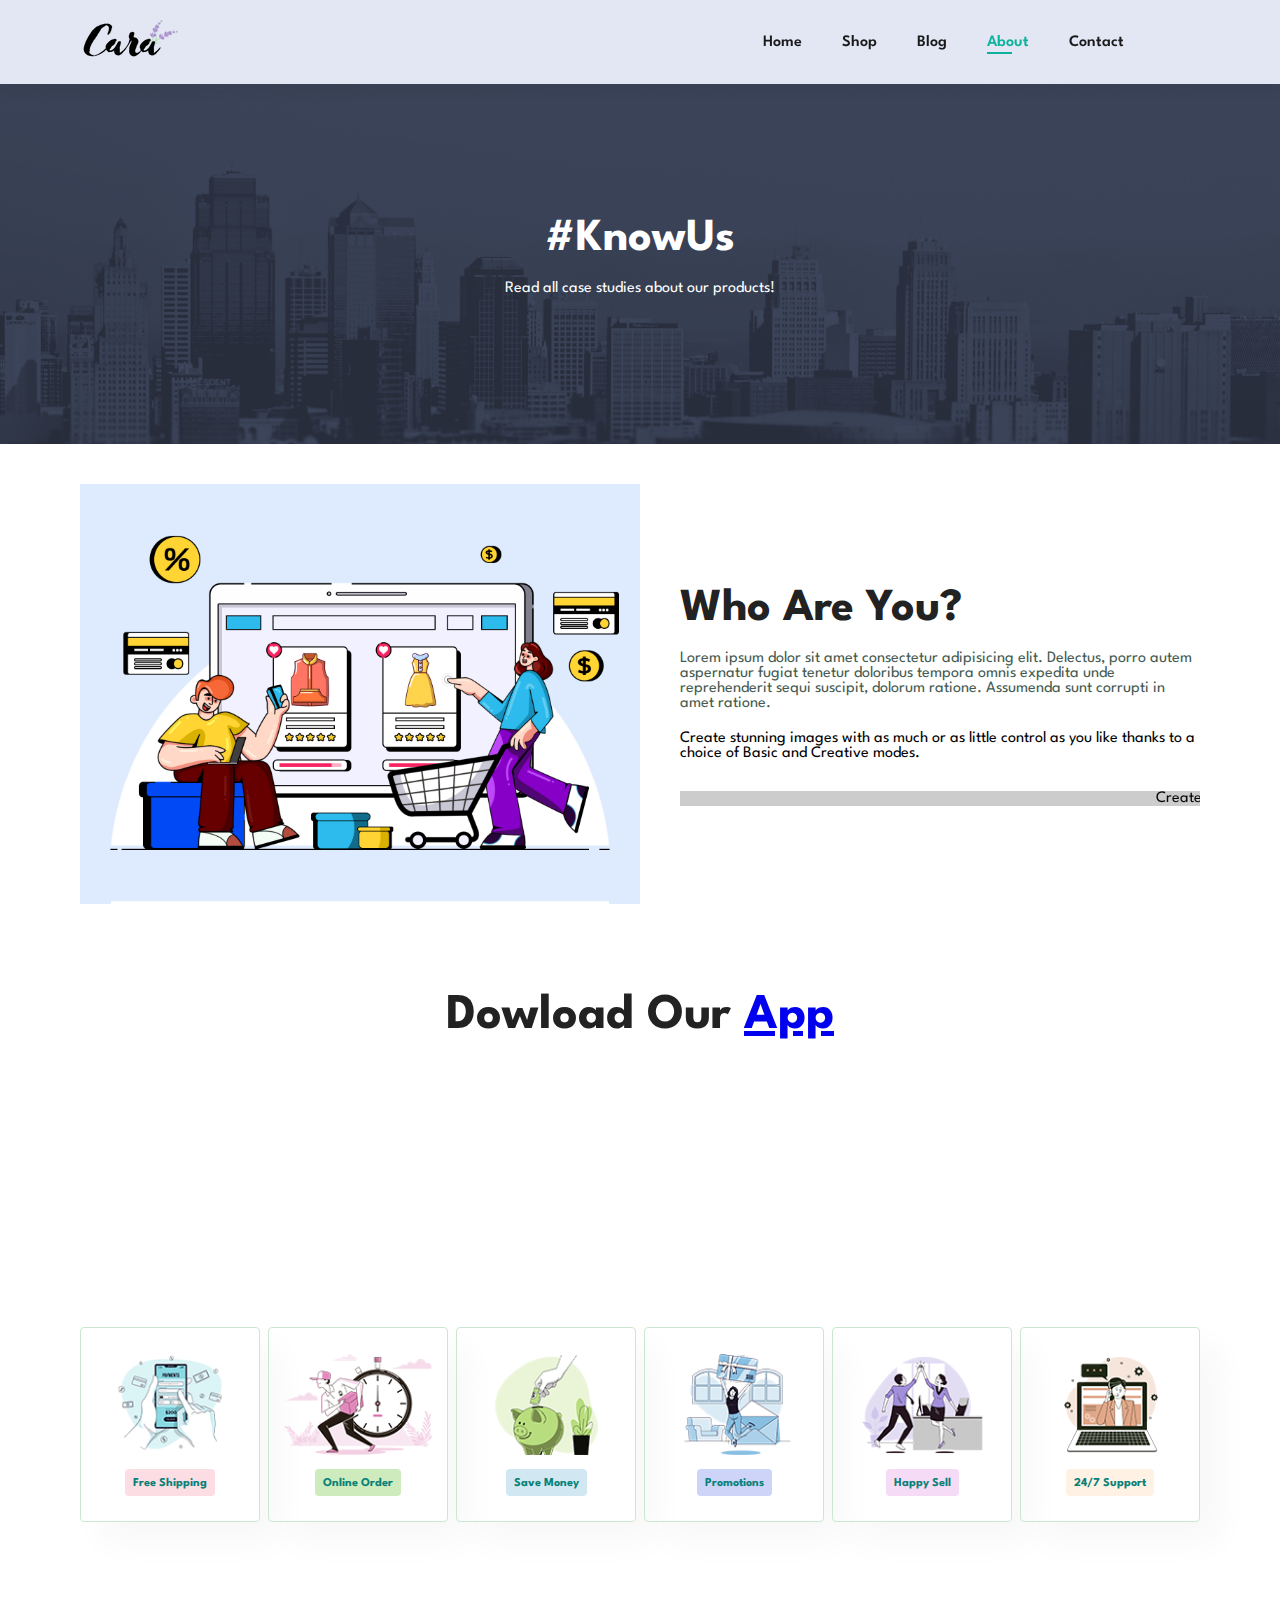
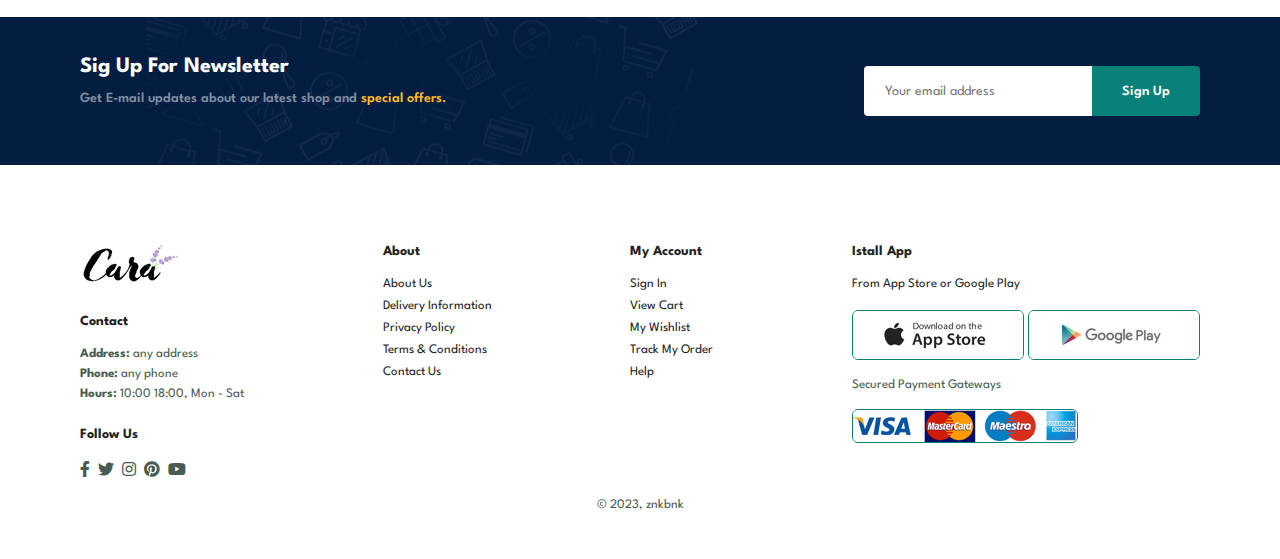
==== about.html @ 1be6513b "about html styling and responsive" ====
<!DOCTYPE html>
<html lang="en">

<head>
    <meta charset="UTF-8">
    <meta http-equiv="X-UA-Compatible" content="IE=edge">
    <meta name="viewport" content="width=device-width, initial-scale=1.0">
    <title>Ecommerce</title>
    <link rel="stylesheet" href="https://pro.fontawesome.com/releases/v5.10.0/css/all.css" />
    <link rel="stylesheet" href="styles.css">
</head>

<body>
    <section id="header">
        <a href="#"><img src="img/logo.png" class="logo" alt=""></a>
        <div>
            <ul id="navbar">
                <li><a href="index.html">Home</a></li>
                <li><a href="shop.html">Shop</a></li>
                <li><a href="blog.html">Blog</a></li>
                <li><a class="active" href="about.html">About</a></li>
                <li><a href="contact.html">Contact</a></li>
                <li id="lg-bag"><a href="cart.html"><i class="far fa-shopping-bag"></i></a></li>
                <a href="#" id="close"><i class="far fa-times"></i></a>
            </ul>
        </div>
        <div id="mobile">
            <a href="cart.html"><i class="far fa-shopping-bag"></i></a>
            <i id="bar" class="fas fa-outdent"></i>

        </div>
    </section>

    <section id="page-header" class="about-header">
        <h2>#KnowUs</h2>
        <p>Read all case studies about our products!</p>
    </section>

   <section id="about-head" class="section-p1">
    <img src="img/about/a6.jpg" alt="">
    <div class="test2">
        <h2>Who Are You?</h2>
        <p>Lorem ipsum dolor sit amet consectetur adipisicing elit. Delectus, porro autem aspernatur fugiat tenetur doloribus tempora omnis expedita unde reprehenderit sequi suscipit, dolorum ratione. Assumenda sunt corrupti in amet ratione.</p>
        <div class="test">
        <abbr>Create stunning images with as much or as little control as you like thanks to a choice of Basic and Creative modes.</abbr>
        <br><br>
        <marquee bgcolor="#ccc" loop="-1" scrollamount="5">Create stunning images with as much or as little control as you like thanks to a choice of Basic and Creative modes.</marquee>
        </div>
    </div>
   </section>

   <section id="about-app" class="section-p1">
    <h1>Dowload Our <a href="#">App</a></h1>
    <div class="video">
        <video src="img/about/1.mp4" autoplay muted loop></video>
    </div>
   </section>

    <section id="feature" class="section-p1">
        <div class="fe-box">
            <img src="img/features/f1.png" alt="">
            <h6>Free Shipping</h6>
        </div>
        <div class="fe-box">
            <img src="img/features/f2.png" alt="">
            <h6>Online Order</h6>
        </div>
        <div class="fe-box">
            <img src="img/features/f3.png" alt="">
            <h6>Save Money</h6>
        </div>
        <div class="fe-box">
            <img src="img/features/f4.png" alt="">
            <h6>Promotions</h6>
        </div>
        <div class="fe-box">
            <img src="img/features/f5.png" alt="">
            <h6>Happy Sell</h6>
        </div>
        <div class="fe-box">
            <img src="img/features/f6.png" alt="">
            <h6>24/7 Support</h6>
        </div>
    </section>

    <section id="newsletter" class="section-p1 section-m1">
        <div class="newstext">
            <h4>Sig Up For Newsletter</h4>
            <p>Get E-mail updates about our latest shop and <span>special offers.</span> </p>
        </div>
        <div class="form">
            <input type="text" placeholder="Your email address">
            <button class="normal">Sign Up</button>
        </div>
    </section>

    <footer class="section-p1">
        <div class="col">
            <img class="logo" src="img/logo.png" alt="">
            <h4>Contact</h4>
            <p><strong>Address:</strong> any address</p>
            <p><strong>Phone:</strong> any phone</p>
            <p><strong>Hours:</strong> 10:00 18:00, Mon - Sat</p>
            <div class="follow">
                <h4>Follow Us</h4>
                <div class="icon">
                    <i class="fab fa-facebook-f"></i>
                    <i class="fab fa-twitter"></i>
                    <i class="fab fa-instagram"></i>
                    <i class="fab fa-pinterest"></i>
                    <i class="fab fa-youtube"></i>
                </div>
            </div>
        </div>
        <div class="col">
            <h4>About</h4>
            <a href="#">About Us</a>
            <a href="#">Delivery Information</a>
            <a href="#">Privacy Policy</a>
            <a href="#">Terms & Conditions</a>
            <a href="#">Contact Us</a>
        </div>
        <div class="col">
            <h4>My Account</h4>
            <a href="#">Sign In</a>
            <a href="#">View Cart</a>
            <a href="#">My Wishlist</a>
            <a href="#">Track My Order</a>
            <a href="#">Help</a>
        </div>
        <div class="col install">
            <h4>Istall App</h4>
            <a href="#">From App Store or Google Play</a>
            <div class="row">
                <img src="img/pay/app.jpg" alt="">
                <img src="img/pay/play.jpg" alt="">
                <p>Secured Payment Gateways</p>
                <img src="img/pay/pay.png" alt="">
            </div>
        </div>
        <div class="copyright">
            <p>© 2023, znkbnk</p>
        </div>
    </footer>

    <script src="script.js"></script>
</body>

</html>

<div class="hello"></div>
---- styles.css ----
@import url("https://fonts.googleapis.com/css2?family=Spartan:wght@100;200;300;400;500;600;700;800;900&display=swap");
* {
  margin: 0;
  padding: 0;
  box-sizing: border-box;
  font-family: "Spartan", sans-serif;
}

html {
  scroll-behavior: smooth;
}

/* Global Styles */

h1 {
  font-size: 50px;
  line-height: 64px;
  color: #222;
}

h2 {
  font-size: 46px;
  line-height: 54px;
  color: #222;
}

h4 {
  font-size: 20px;
  color: #222;
}

h6 {
  font-weight: 700;
  font-size: 12px;
}

p {
  font-size: 16px;
  color: #465b52;
  margin: 15px 0 20px 0;
}

.section-p1 {
  padding: 40px 80px;
}

.section-m1 {
  margin: 40px 0;
}

button.normal {
  font-size: 14px;
  font-weight: 600;
  padding: 15px 30px;
  color: #000;
  background-color: #fff;
  border-radius: 4px;
  cursor: pointer;
  border: none;
  outline: none;
  transition: 0.2s;
}

button.white {
  font-size: 13px;
  font-weight: 600;
  padding: 11px 18px;
  color: #fff;
  background-color: transparent;
  cursor: pointer;
  border: 1px solid #fff;
  outline: none;
  transition: 0.2s;
}

body {
  width: 100%;
}

/* Header */
#header {
  display: flex;
  align-items: center;
  justify-content: space-between;
  padding: 20px 80px;
  background-color: #e3e6f3;
  box-shadow: 0 5px 15px rgba(0, 0, 0, 0.06);
  z-index: 999;
  position: sticky;
  top: 0;
  left: 0;
}

#navbar {
  display: flex;
  align-items: center;
  justify-content: center;
}

#navbar li {
  list-style: none;
  padding: 0 20px;
  position: relative;
}

#navbar li a {
  text-decoration: none;
  font-size: 16px;
  font-weight: 600;
  color: #1a1a1a;
  transition: 0.3s ease;
}

#navbar li a:hover,
#navbar li a.active {
  color: #0cb39c;
}
#navbar li a.active::after,
#navbar li a:hover::after {
  content: "";
  width: 30%;
  height: 2px;
  background: #0cb39c;
  position: absolute;
  bottom: -4px;
  left: 20px;
}

#mobile {
  display: none;
  align-items: center;
}
#close {
  display: none;
}

/* Home */

#hero {
  background-image: url("img/hero4.png");
  height: 90vh;
  width: 100%;
  background-position: top 25% right 0;
  background-size: cover;
  padding: 0 80px;
  display: flex;
  align-items: flex-start;
  justify-content: center;
  flex-direction: column;
}

#hero h4 {
  padding-bottom: 15px;
}

#hero h1 {
  color: #0cb39c;
}

#hero button {
  background-image: url("img/button.png");
  background-color: transparent;
  color: #0cb39c;
  border: 0;
  padding: 15px 80px 15px 70px;
  background-repeat: no-repeat;
  cursor: pointer;
  font-weight: 700;
  font-size: 15px;
}

#feature {
  display: flex;
  align-items: center;
  justify-content: space-between;
  flex-wrap: wrap;
}

#feature .fe-box {
  width: 180px;
  text-align: center;
  padding: 25px 15px;
  box-shadow: 20px 20px 34px rgba(0, 0, 0, 0.03);
  border: 1px solid #cce7d0;
  border-radius: 4px;
  margin: 15px 0;
}
#feature .fe-box:hover {
  box-shadow: 10px 10px 54px rgba(70, 62, 221, 0.1);
}
#feature .fe-box h6 {
  display: inline-block;
  padding: 9px 8px 6px 8px;
  line-height: 1;
  border-radius: 4px;
  color: #088178;
  background-color: #fddde4;
}

#feature .fe-box:nth-child(2) h6 {
  background-color: #cdebbc;
}
#feature .fe-box:nth-child(3) h6 {
  background-color: #d1e8f2;
}
#feature .fe-box:nth-child(4) h6 {
  background-color: #cdd4f8;
}
#feature .fe-box:nth-child(5) h6 {
  background-color: #f6dbf6;
}
#feature .fe-box:nth-child(6) h6 {
  background-color: #fff2e5;
}
#feature .fe-box img {
  width: 100%;
  margin-bottom: 10px;
}

#product1 {
  text-align: center;
}
#product1 .pro-container {
  display: flex;
  justify-content: space-between;
  padding-top: 20px;
  flex-wrap: wrap;
}

#product1 .pro {
  width: 23%;
  min-width: 250px;
  padding: 10px 12px;
  border: 1px solid #cce7d0;
  border-radius: 25px;
  cursor: pointer;
  box-shadow: 20px 20px 30px rgba(0, 0, 0, 0.02);
  margin: 15px 0;
  transition: 0.2s ease;
  position: relative;
}
#product1 .pro:hover {
  box-shadow: 20px 20px 30px rgba(0, 0, 0, 0.06);
}

#product1 .pro img {
  width: 100%;
  border-radius: 20px;
}

#product1 .pro .des {
  text-align: start;
  padding: 10px 0;
}

#product1 .pro .des span {
  color: #606063;
  font-size: 12px;
}
#product1 .pro .des h5 {
  padding-top: 7px;
  color: #1a1a1a;
  font-size: 14px;
}
#product1 .pro .des i {
  font-size: 12px;
  color: rgb(243, 181, 25);
}
#product1 .pro .des h4 {
  padding-top: 7px;
  font-size: 15px;
  font-weight: 700;
  color: #088178;
}

#product1 .pro .cart {
  width: 40px;
  height: 40px;
  line-height: 40px;
  border-radius: 50px;
  background-color: #e8f6ea;
  font-weight: 500;
  color: #088178;
  border: 1px solid #cce7d0;
  position: absolute;
  bottom: 20px;
  right: 10px;
}

#banner {
  display: flex;
  flex-direction: column;
  justify-content: center;
  align-items: center;
  text-align: center;
  background-image: url("img/banner/b2.jpg");
  width: 100%;
  height: 40vh;
  background-size: cover;
  background-position: center;
}
#banner h4 {
  color: #fff;
  font-size: 16px;
}
#banner h2 {
  color: #fff;
  font-size: 30px;
  padding: 10px 0;
}
#banner h2 span {
  color: #ef3636;
}

#banner button:hover {
  background-color: #088178;
  color: #fff;
}

#sm-banner {
  display: flex;
  justify-content: space-between;
  flex-wrap: wrap;
}

#sm-banner .banner-box {
  display: flex;
  flex-direction: column;
  justify-content: center;
  align-items: flex-start;
  background-image: url("img/banner/b17.jpg");
  min-width: 49%; /* 580px not 50% */
  height: 50vh;
  background-size: cover;
  background-position: center;
  padding: 30px;
  margin-bottom: 20px;
}

#sm-banner .banner-box2 {
  background-image: url("img/banner/b10.jpg");
}

#sm-banner h4 {
  color: #fff;
  font-size: 20px;
  font-weight: 300;
}

#sm-banner h2 {
  color: #fff;
  font-size: 28px;
  font-weight: 800;
}

#sm-banner span {
  color: #fff;
  font-size: 14px;
  font-weight: 500;
  padding-bottom: 15px;
}

#sm-banner .banner-box:hover button {
  background: #088178;
  border: 1px solid #088178;
}
#banner3 {
  display: flex;
  justify-content: space-between;
  flex-wrap: wrap;
  padding: 0 80px;
}

#banner3 .banner-box {
  display: flex;
  flex-direction: column;
  justify-content: center;
  align-items: flex-start;
  background-image: url("img/banner/b7.jpg");
  min-width: 30%;
  height: 30vh;
  background-size: cover;
  background-position: center;
  padding: 20px;
  margin-bottom: 20px;
}
#banner3 .banner-box2 {
  background-image: url("img/banner/b4.jpg");
}
#banner3 .banner-box3 {
  background-image: url("img/banner/b18.jpg");
}

#banner3 h2 {
  color: #fff;
  font-weight: 900;
  font-size: 22px;
}
#banner3 h3 {
  color: #ec544e;
  font-weight: 800;
  font-size: 15px;
}

#newsletter {
  display: flex;
  justify-content: space-between;
  flex-wrap: wrap;
  align-items: center;
  background-image: url("img/banner/b14.png");
  background-repeat: no-repeat;
  background-position: 20% 30%;
  background-color: #041e42;
}
#newsletter h4 {
  font-size: 22px;
  font-weight: 700;
  color: #fff;
}
#newsletter p {
  font-size: 14px;
  font-weight: 600;
  color: #818ea0;
}
#newsletter p span {
  color: #ffbd27;
}

#newsletter .form {
  display: flex;
  width: 30%;
}

#newsletter input {
  height: 3.125rem;
  padding: 0 1.25rem;
  font-size: 14px;
  width: 100%;
  border: 1px solid transparent;
  border-radius: 4px;
  outline: none;
  border-top-right-radius: 0;
  border-bottom-right-radius: 0;
}

#newsletter button {
  background-color: #088178;
  color: #fff;
  white-space: nowrap;
  border-top-left-radius: 0;
  border-bottom-left-radius: 0;
}

footer {
  display: flex;
  flex-wrap: wrap;
  justify-content: space-between;
}

footer .col {
  flex-direction: column;
  display: flex;
  align-items: flex-start;
  margin-bottom: 20px;
}

footer .logo {
  margin-bottom: 30px;
}

footer h4 {
  font-size: 14px;
  padding-bottom: 20px;
}
footer p {
  font-size: 13px;
  margin: 0 0 8px 0;
}
footer a {
  font-size: 13px;
  text-decoration: none;
  color: #222;
  margin-bottom: 10px;
}
footer .follow {
  margin-top: 20px;
}

footer .follow i {
  color: #465b52;
  padding-right: 4px;
  cursor: pointer;
}

footer .install .row img {
  border: 1px solid #088178;
  border-radius: 6px;
}

footer .install img {
  margin: 10px 0 15px 0;
}

footer .follow i:hover,
footer a:hover {
  color: #088178;
}

footer .copyright {
  width: 100%;
  text-align: center;
}
/* Shop */
#page-header {
  background-image: url("img/banner/b1.jpg");
  width: 100%;
  height: 40vh;
  background-size: cover;
  display: flex;
  justify-content: center;
  text-align: center;
  flex-direction: column;
  padding: 14px;
}
#page-header h2,
#page-header p {
  color: #fff;
}
#pagination {
  text-align: center;
}
#pagination a {
  text-decoration: none;
  background-color: #088178;
  padding: 15px 20px;
  border-radius: 4px;
  color: #fff;
  font-weight: 600;
}
#pagination a i {
  font-size: 16px;
  font-weight: 600;
}

/* Single Product */
#prodetails {
  display: flex;
  margin-top: 20px;
}

#prodetails .single-pro-image {
  width: 40%;
  margin-right: 50px;
}

.small-img-group {
  display: flex;
  justify-content: space-between;
}

.small-img-col {
  flex-basis: 24%;
  cursor: pointer;
}

#prodetails .single-pro-details {
  width: 50%;
  padding-top: 30px;
}

#prodetails .single-pro-details h4 {
  padding: 40px 0 20px 0;
}
#prodetails .single-pro-details h2 {
  font-size: 25px;
}
#prodetails .single-pro-details select {
  display: block;
  padding: 5px 10px;
  margin: 10px 0;
}
.radio-outline {
  outline: none;
}
#prodetails .single-pro-details input {
  width: 50px;
  height: 47px;
  padding-left: 10px;
  font-size: 16px;
  margin: 10px 0;
}
#prodetails .single-pro-details input:focus {
  outline: none;
}

#prodetails .single-pro-details button {
  background: #088178;
  color: #fff;
}
#prodetails .single-pro-details span {
  line-height: 25px;
}

/* Blog */

#page-header.blog-header {
  background-image: url("img/banner/b19.jpg");
}
#blog {
  padding: 150px 150px 0 150px;
}
#blog .blog-box {
  display: flex;
  align-items: center;
  width: 100%;
  position: relative;
  padding-bottom: 90px;
}
#blog .blog-img {
  width: 50%;
  margin-right: 40px;
}

#blog img {
  object-fit: cover;
  width: 100%;
  height: 300px;
}

#blog .blog-details {
  width: 50%;
}
#blog .blog-details a {
  text-decoration: none;
  font-size: 11px;
  color: #000;
  font-weight: 700;
  position: relative;
  transition: 0.3s;
}

#blog .blog-details a::after {
  content: "";
  width: 50px;
  height: 1px;
  background-color: #000;
  position: absolute;
  top: 4px;
  right: -60px;
}
#blog .blog-details a:hover::after {
  background-color: #088178;
  transition: 0.3s;
}

#blog .blog-details a:hover {
  color: #088178;
}

#blog .blog-box h1 {
  position: absolute;
  top: -45px;
  left: 0;
  font-size: 70px;
  font-weight: 700;
  color: #c9cbce;
  z-index: -9;
}

/* About */

#page-header.about-header {
  background-image: url("img/about/banner.png");
}

#about-head {
  display: flex;
  align-items: center;
}

#about-head img {
  width: 50%;
  height: auto;
}

#about-head div {
  padding-left: 40px;
}

#about-app {
  text-align: center;
}
/* /////////////////////////////////////////////////////////// */
#about-head div abbr {
  display: block;
  margin-left: -40px;
}
#about-head div marquee {
  display: block;
  margin-left: -40px;
}
/* /////////////////////////////////////////////////////////// */
#about-app .video {
  width: 70%;
  height: 100%;
  margin: 30px auto 0 auto;
}

#about-app .video video {
  width: 100%;
  height: 100%;
  border-radius: 30px;
}

/* Start Media Query */
/* ipad */
@media (max-width: 799px) {
  .section-p1 {
    padding: 40 px 40px;
  }

  #navbar {
    display: flex;
    flex-direction: column;
    align-items: flex-start;
    justify-content: flex-start;
    position: fixed;
    top: 0;
    right: -300px;
    height: 100vh;
    width: 300px;
    background-color: #e3e6f3;
    box-shadow: 0 40px 60px rgba(0, 0, 0, 0.01);
    padding: 80px 0 0 10px;
    transition: 0.3s;
  }

  #navbar.active {
    right: 0px;
  }
  #navbar li {
    margin-bottom: 25px;
  }
  #mobile {
    display: flex;
    align-items: center;
  }
  #mobile i {
    color: #1a1a1a;
    font-size: 24px;
    padding-left: 20px;
  }
  #close {
    display: initial;
    position: absolute;
    top: 30px;
    left: 30px;
    color: #222;
    font-size: 24px;
  }
  #lg-bag {
    display: none;
  }
  #hero {
    height: 70vh;
    padding: 0 80px;
    background-position: top 30% right 30%;
  }
  #feature {
    justify-content: center;
  }
  #feature .fe-box {
    margin: 15px 15px;
  }
  #product1 .pro-container {
    justify-content: center;
  }
  #product1 .pro {
    margin: 15px;
  }
  #banner {
    height: 20vh;
  }
  #sm-banner .banner-box {
    min-width: 100%;
    height: 30vh;
  }
  #banner3 {
    padding: 0 40px;
  }
  #banner3 .banner-box {
    width: 28%;
  }
  #newsletter .form {
    width: 70%;
  }
  #about-head img {
    margin: 0 0 200px 0;
    width: 50%;
    height: auto;
  }
  #about-head .test abbr {
    margin-left: -380px;
    display: block;
  }
  #about-head .test marquee {
    margin-left: -380px;
    display: block;
  }
}

/* iphone */
@media (max-width: 477px) {
  #header {
    padding: 10px 30px;
  }
  h1 {
    font-size: 38px;
  }
  h2 {
    font-size: 32px;
  }
  #hero {
    padding: 0 20px;
    background-position: 55%;
  }
  .section-p1 {
    padding: 20px;
  }
  #feature .fe-box {
    width: 155px;
    margin: 0 0 15px 0;
  }
  #feature {
    justify-content: space-between;
  }
  #product1 .pro {
    width: 100%;
  }
  #banner {
    height: 40vh;
  }
  #sm-banner .banner-box {
    height: 40vh;
  }
  #banner3 {
    padding: 0 20px;
  }
  #banner3 .banner-box {
    width: 100%;
  }
  #newsletter {
    padding: 40px 20px;
  }
  #newsletter .form {
    width: 100%;
  }
  footer .copyright {
    text-align: start;
  }
  /* Single Product */
  #prodetails {
    display: flex;
    flex-direction: column;
  }

  #prodetails .single-pro-image {
    width: 100%;
    margin-right: 0px;
  }
  #prodetails .single-pro-details {
    width: 100%;
  }

  /* Blog Page */
  #blog {
    padding: 100px 20px 0 20px;
  }

  #blog .blog-box {
    display: flex;
    flex-direction: column;
    align-items: flex-start;
  }
  #blog .blog-img {
    width: 100%;
    margin-right: 0px;
    margin-bottom: 25px;
  }
  #blog .blog-details {
    width: 100%;
  }

  /* about page */

  #about-head {
    flex-direction: column;
  }
  #about-head img {
    width: 100%;
    margin-bottom: 20px;
  }
  #about-head .test2 {
    padding-left: 0px;
  }
  #about-head .test2 h2{
    text-align: center;
  }
  #about-head .test abbr {
    display: block;
    margin-left: -50px;
    padding: 0 10px;
  }
  #about-head .test marquee {
    display: block;
    margin-left: -40px;
  }
  #about-app .video {
    width: 100%;
  }
}
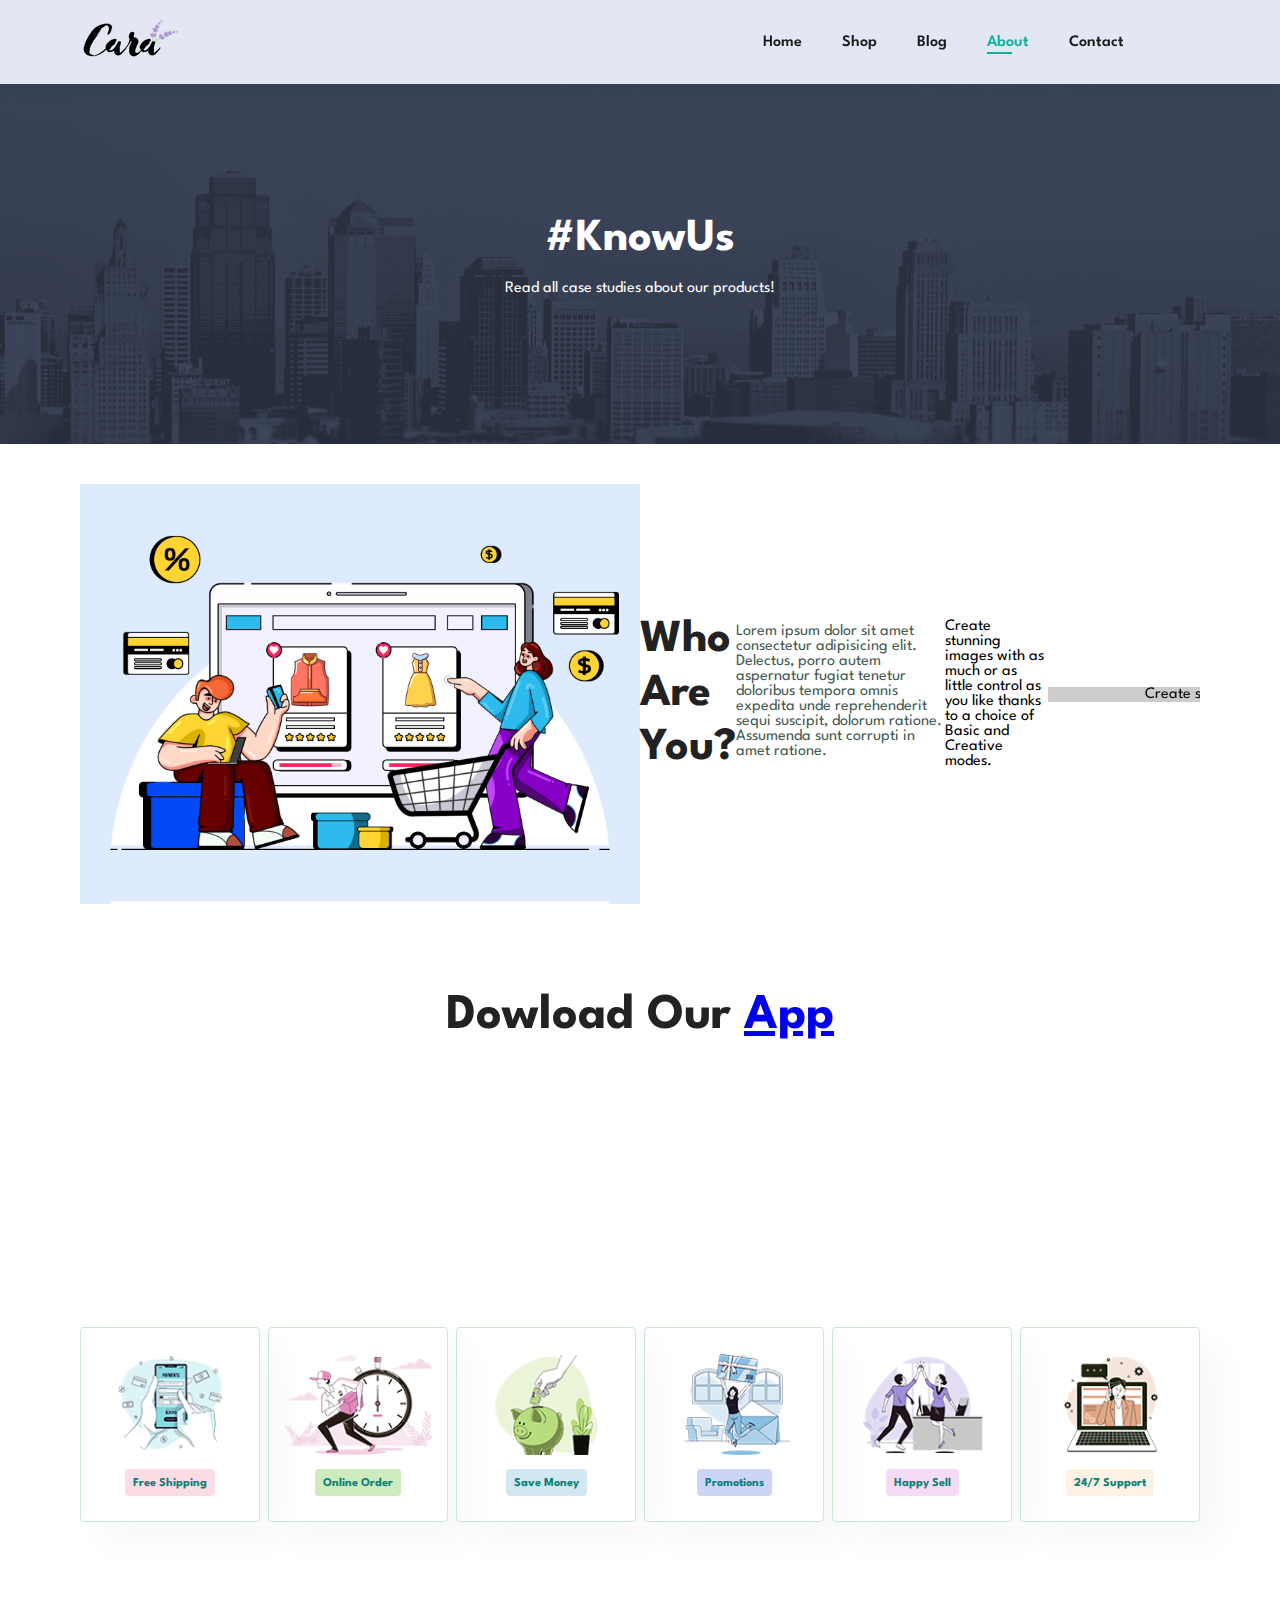
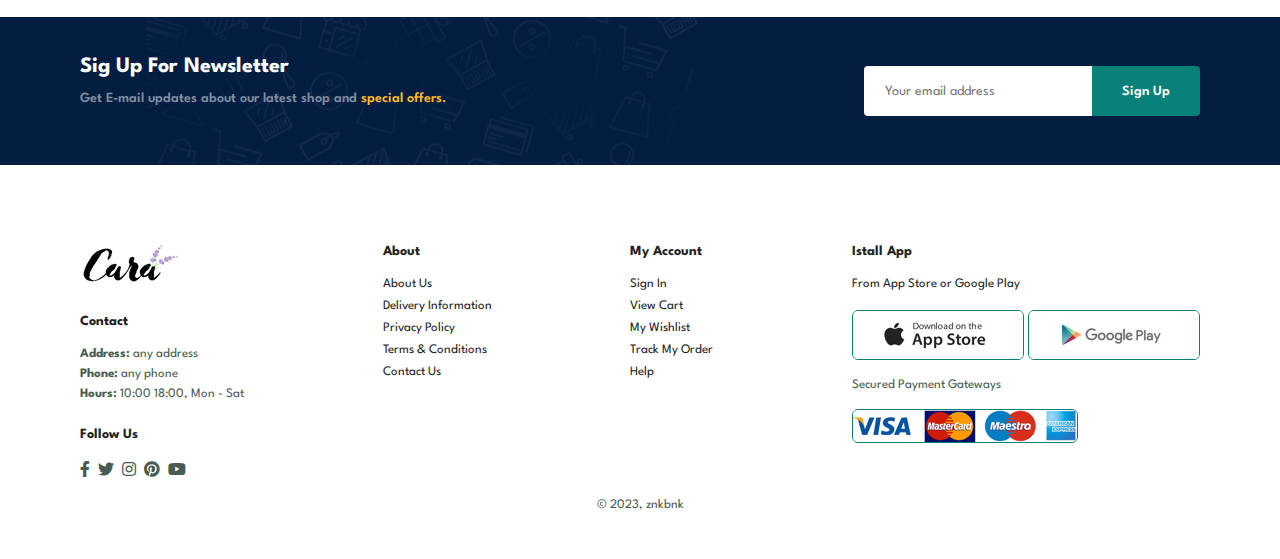
==== commit bc2fce83: "comments" ====
--- a/about.html
+++ b/about.html
@@ -38,10 +38,10 @@
 
    <section id="about-head" class="section-p1">
     <img src="img/about/a6.jpg" alt="">
-    <div class="test2">
+    <!-- <div class="test2">        class test by me -->
         <h2>Who Are You?</h2>
         <p>Lorem ipsum dolor sit amet consectetur adipisicing elit. Delectus, porro autem aspernatur fugiat tenetur doloribus tempora omnis expedita unde reprehenderit sequi suscipit, dolorum ratione. Assumenda sunt corrupti in amet ratione.</p>
-        <div class="test">
+        <!-- <div class="test">   class test by me -->
         <abbr>Create stunning images with as much or as little control as you like thanks to a choice of Basic and Creative modes.</abbr>
         <br><br>
         <marquee bgcolor="#ccc" loop="-1" scrollamount="5">Create stunning images with as much or as little control as you like thanks to a choice of Basic and Creative modes.</marquee>
--- a/styles.css
+++ b/styles.css
@@ -900,6 +900,7 @@
     width: 100%;
     margin-bottom: 20px;
   }
+  /* ////////////////////////////////////// */
   #about-head .test2 {
     padding-left: 0px;
   }
@@ -915,6 +916,8 @@
     display: block;
     margin-left: -40px;
   }
+
+  /* ////////////////////////////////////////// */
   #about-app .video {
     width: 100%;
   }
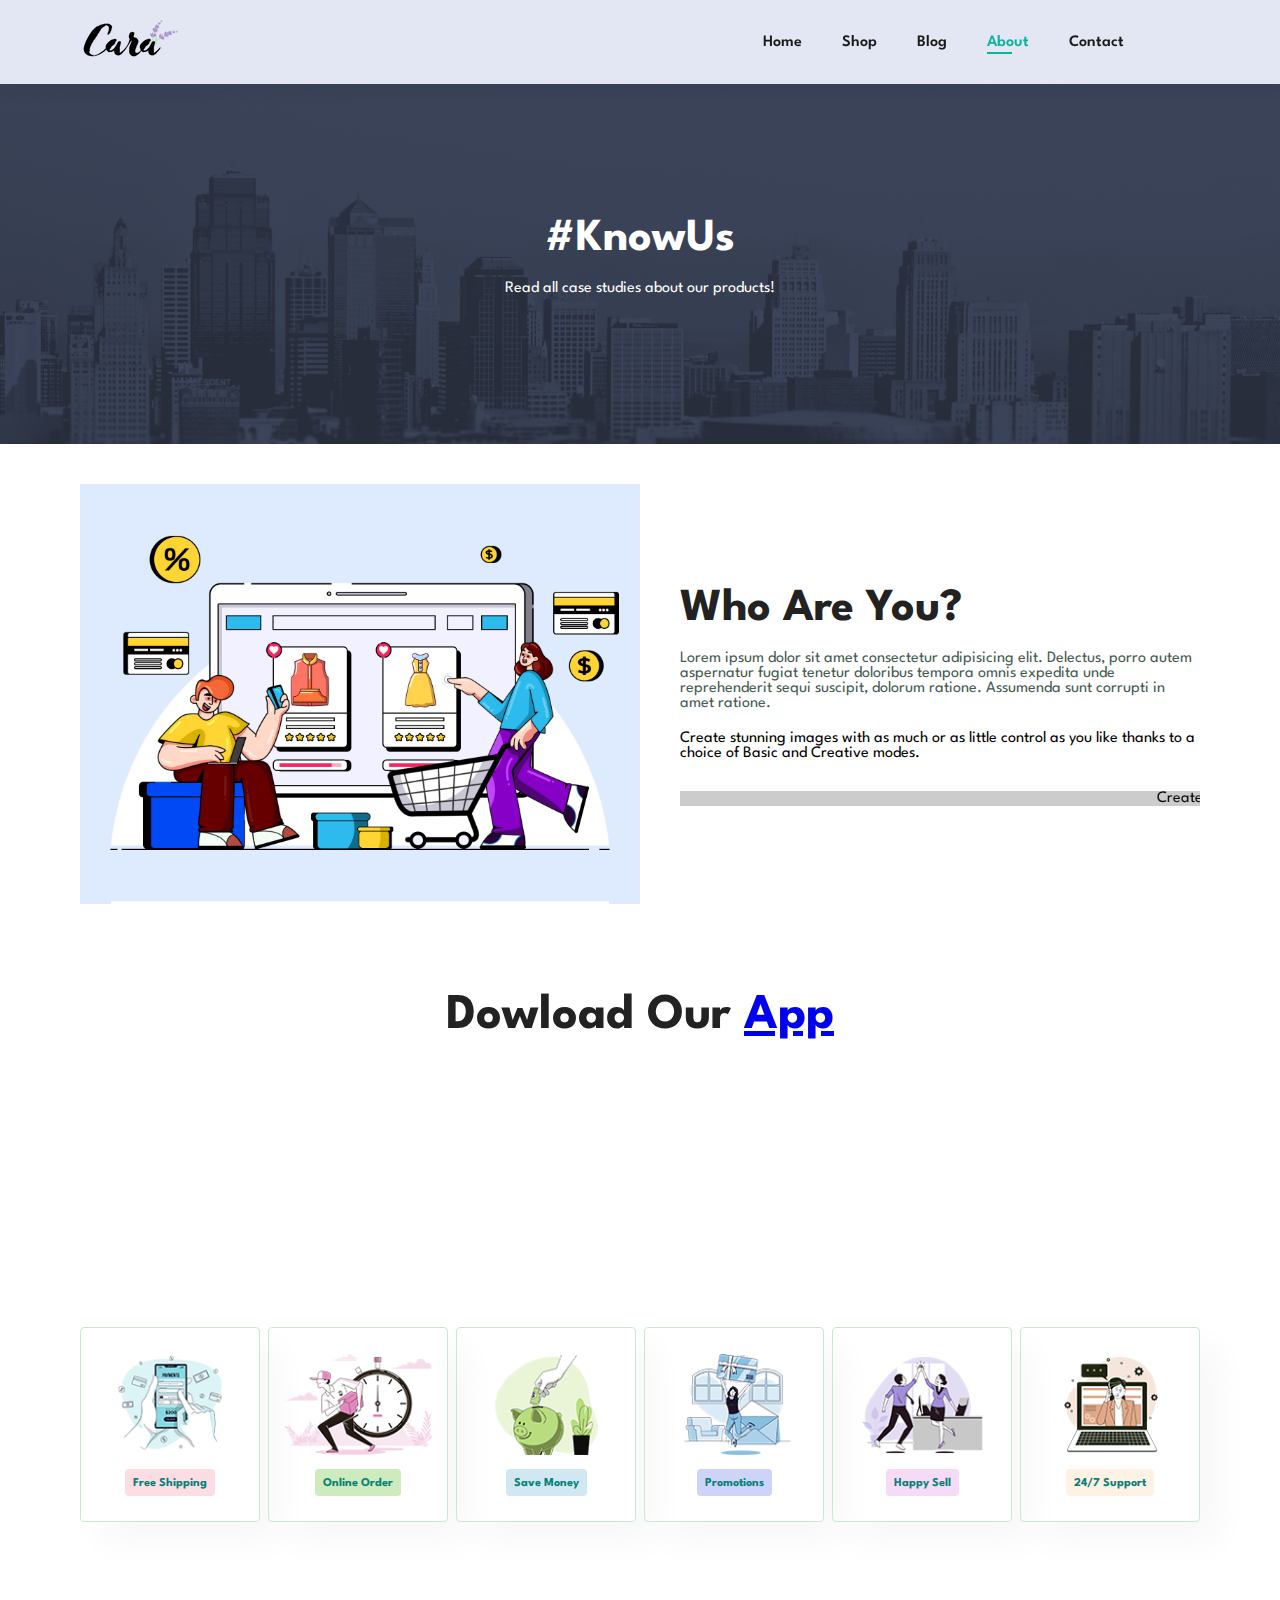
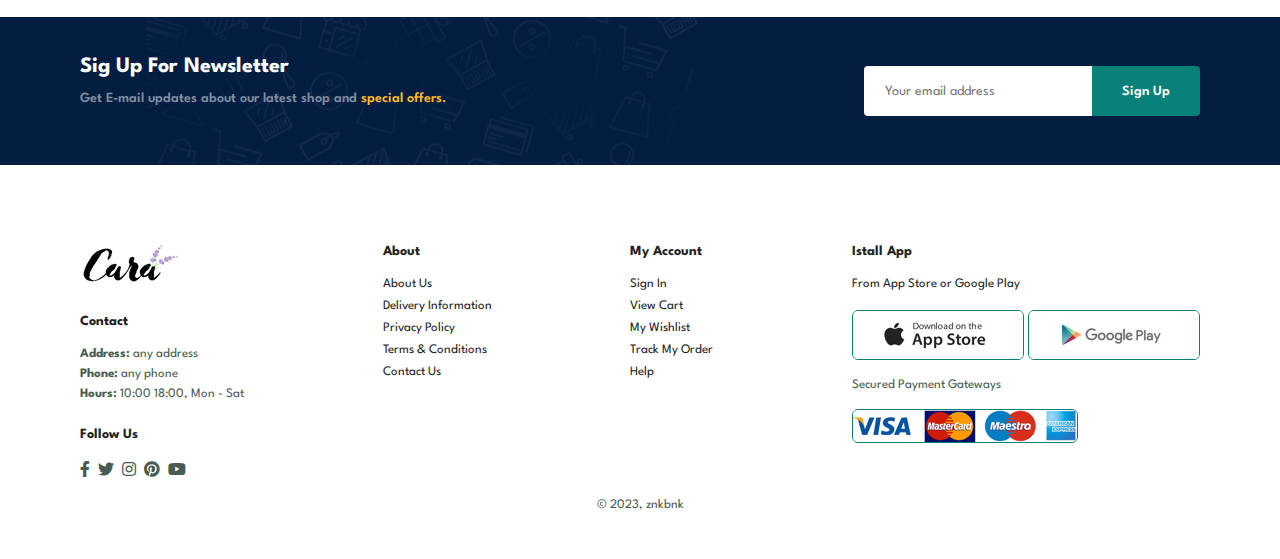
==== commit 829a7f2c: "comments" ====
--- a/about.html
+++ b/about.html
@@ -38,10 +38,10 @@
 
    <section id="about-head" class="section-p1">
     <img src="img/about/a6.jpg" alt="">
-    <!-- <div class="test2">        class test by me -->
+     <div class="test2"> <!-- class test by me -->
         <h2>Who Are You?</h2>
         <p>Lorem ipsum dolor sit amet consectetur adipisicing elit. Delectus, porro autem aspernatur fugiat tenetur doloribus tempora omnis expedita unde reprehenderit sequi suscipit, dolorum ratione. Assumenda sunt corrupti in amet ratione.</p>
-        <!-- <div class="test">   class test by me -->
+        <div class="test"> <!--  class test by me -->
         <abbr>Create stunning images with as much or as little control as you like thanks to a choice of Basic and Creative modes.</abbr>
         <br><br>
         <marquee bgcolor="#ccc" loop="-1" scrollamount="5">Create stunning images with as much or as little control as you like thanks to a choice of Basic and Creative modes.</marquee>
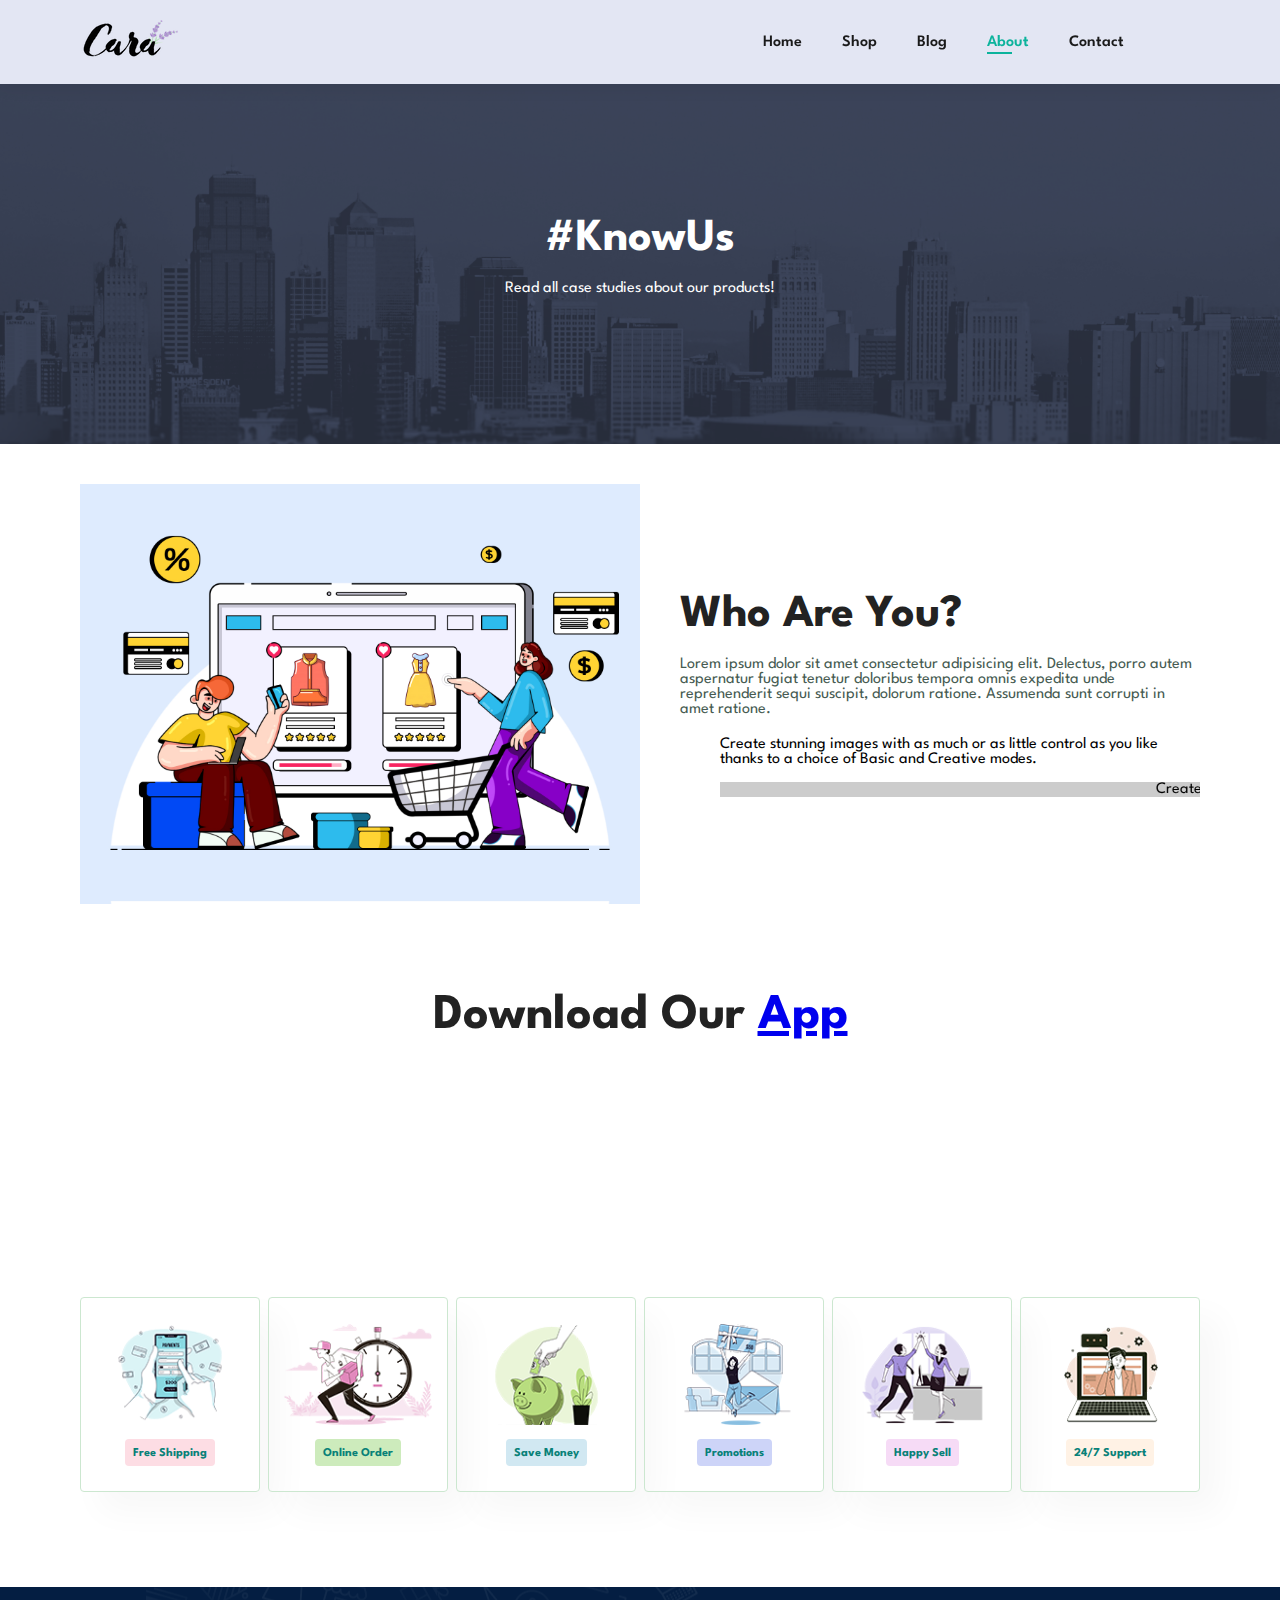
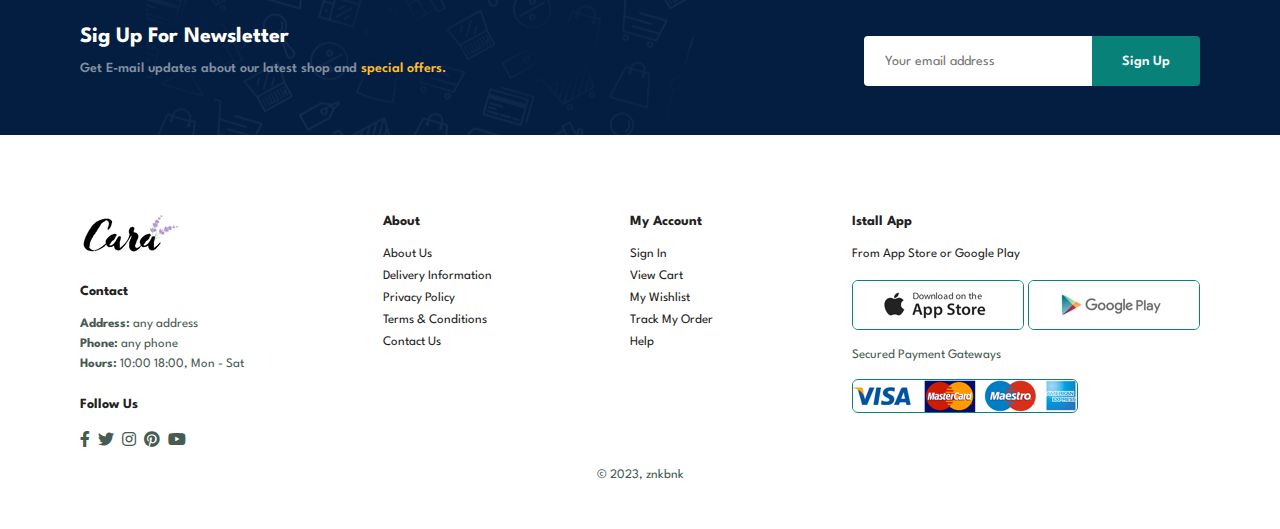
==== commit 560d5e62: "aaa" ====
--- a/about.html
+++ b/about.html
@@ -38,10 +38,10 @@
 
    <section id="about-head" class="section-p1">
     <img src="img/about/a6.jpg" alt="">
-     <div class="test2"> <!-- class test by me -->
+     <div> <!-- class test by me -->
         <h2>Who Are You?</h2>
         <p>Lorem ipsum dolor sit amet consectetur adipisicing elit. Delectus, porro autem aspernatur fugiat tenetur doloribus tempora omnis expedita unde reprehenderit sequi suscipit, dolorum ratione. Assumenda sunt corrupti in amet ratione.</p>
-        <div class="test"> <!--  class test by me -->
+        <div> <!--  class test by me -->
         <abbr>Create stunning images with as much or as little control as you like thanks to a choice of Basic and Creative modes.</abbr>
         <br><br>
         <marquee bgcolor="#ccc" loop="-1" scrollamount="5">Create stunning images with as much or as little control as you like thanks to a choice of Basic and Creative modes.</marquee>
@@ -50,7 +50,7 @@
    </section>
 
    <section id="about-app" class="section-p1">
-    <h1>Dowload Our <a href="#">App</a></h1>
+    <h1>Download Our <a href="#">App</a></h1>
     <div class="video">
         <video src="img/about/1.mp4" autoplay muted loop></video>
     </div>
--- a/styles.css
+++ b/styles.css
@@ -690,24 +690,15 @@
 #about-app {
   text-align: center;
 }
-/* /////////////////////////////////////////////////////////// */
-#about-head div abbr {
-  display: block;
-  margin-left: -40px;
-}
-#about-head div marquee {
-  display: block;
-  margin-left: -40px;
-}
-/* /////////////////////////////////////////////////////////// */
+
 #about-app .video {
   width: 70%;
   height: 100%;
-  margin: 30px auto 0 auto;
+  margin-top: 30px auto 0 auto;
 }
 
 #about-app .video video {
-  width: 100%;
+  width: 70%;
   height: 100%;
   border-radius: 30px;
 }
@@ -904,7 +895,7 @@
   #about-head .test2 {
     padding-left: 0px;
   }
-  #about-head .test2 h2{
+  #about-head .test2 h2 {
     text-align: center;
   }
   #about-head .test abbr {
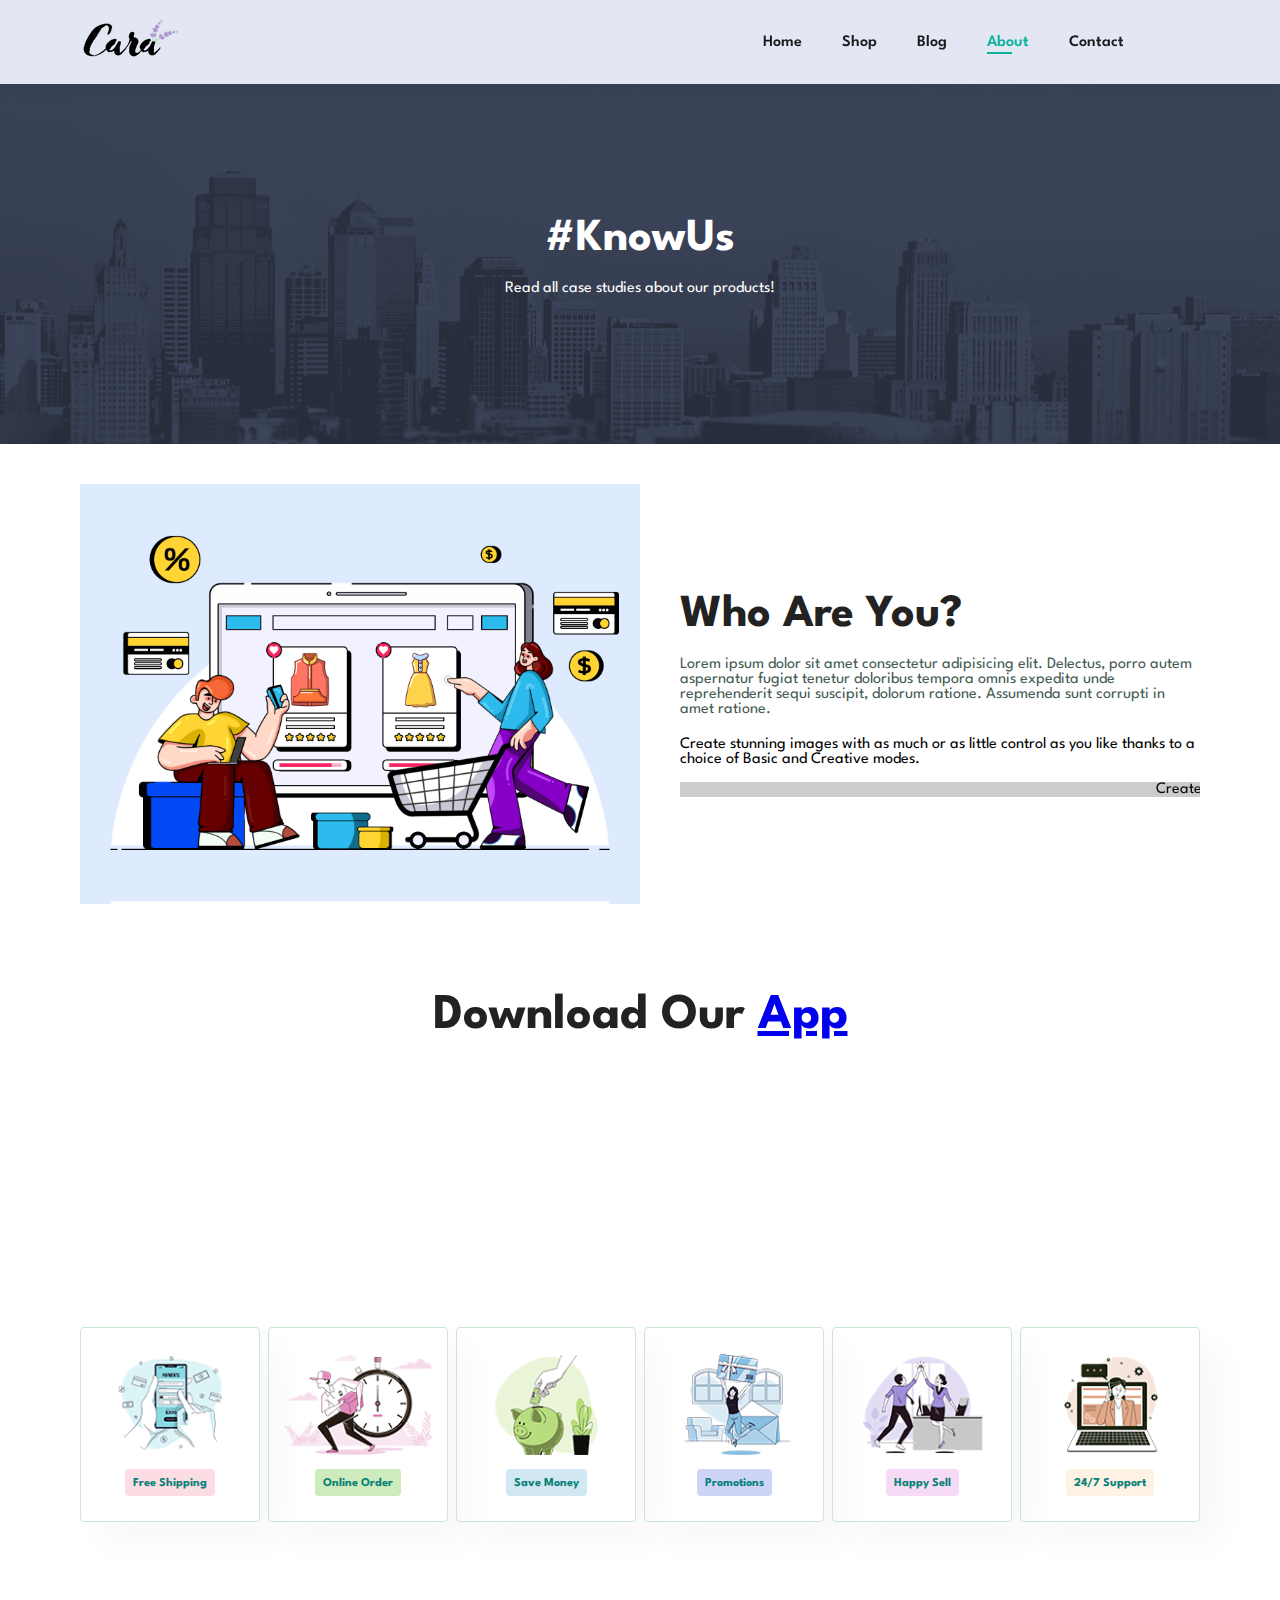
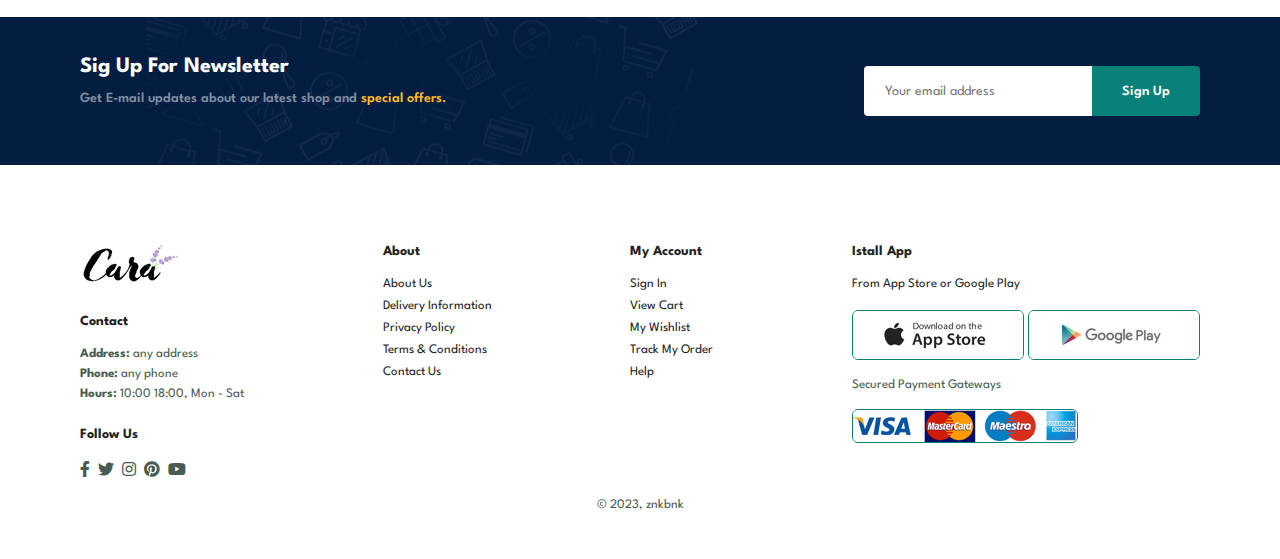
==== commit 2bd2b2ea: "about page done  styling and responsive" ====
--- a/about.html
+++ b/about.html
@@ -38,14 +38,12 @@
 
    <section id="about-head" class="section-p1">
     <img src="img/about/a6.jpg" alt="">
-     <div> <!-- class test by me -->
+     <div>
         <h2>Who Are You?</h2>
         <p>Lorem ipsum dolor sit amet consectetur adipisicing elit. Delectus, porro autem aspernatur fugiat tenetur doloribus tempora omnis expedita unde reprehenderit sequi suscipit, dolorum ratione. Assumenda sunt corrupti in amet ratione.</p>
-        <div> <!--  class test by me -->
         <abbr>Create stunning images with as much or as little control as you like thanks to a choice of Basic and Creative modes.</abbr>
         <br><br>
         <marquee bgcolor="#ccc" loop="-1" scrollamount="5">Create stunning images with as much or as little control as you like thanks to a choice of Basic and Creative modes.</marquee>
-        </div>
     </div>
    </section>
 
--- a/styles.css
+++ b/styles.css
@@ -694,13 +694,13 @@
 #about-app .video {
   width: 70%;
   height: 100%;
-  margin-top: 30px auto 0 auto;
+  margin: 30px auto 0 auto;
 }
 
 #about-app .video video {
-  width: 70%;
+  width: 100%;
   height: 100%;
-  border-radius: 30px;
+  border-radius: 20px;
 }
 
 /* Start Media Query */
@@ -785,19 +785,7 @@
   #newsletter .form {
     width: 70%;
   }
-  #about-head img {
-    margin: 0 0 200px 0;
-    width: 50%;
-    height: auto;
-  }
-  #about-head .test abbr {
-    margin-left: -380px;
-    display: block;
-  }
-  #about-head .test marquee {
-    margin-left: -380px;
-    display: block;
-  }
+  
 }
 
 /* iphone */
@@ -883,7 +871,6 @@
   }
 
   /* about page */
-
   #about-head {
     flex-direction: column;
   }
@@ -891,24 +878,12 @@
     width: 100%;
     margin-bottom: 20px;
   }
-  /* ////////////////////////////////////// */
-  #about-head .test2 {
+  #about-head div {
     padding-left: 0px;
   }
-  #about-head .test2 h2 {
+  #about-head h2 {
     text-align: center;
   }
-  #about-head .test abbr {
-    display: block;
-    margin-left: -50px;
-    padding: 0 10px;
-  }
-  #about-head .test marquee {
-    display: block;
-    margin-left: -40px;
-  }
-
-  /* ////////////////////////////////////////// */
   #about-app .video {
     width: 100%;
   }
